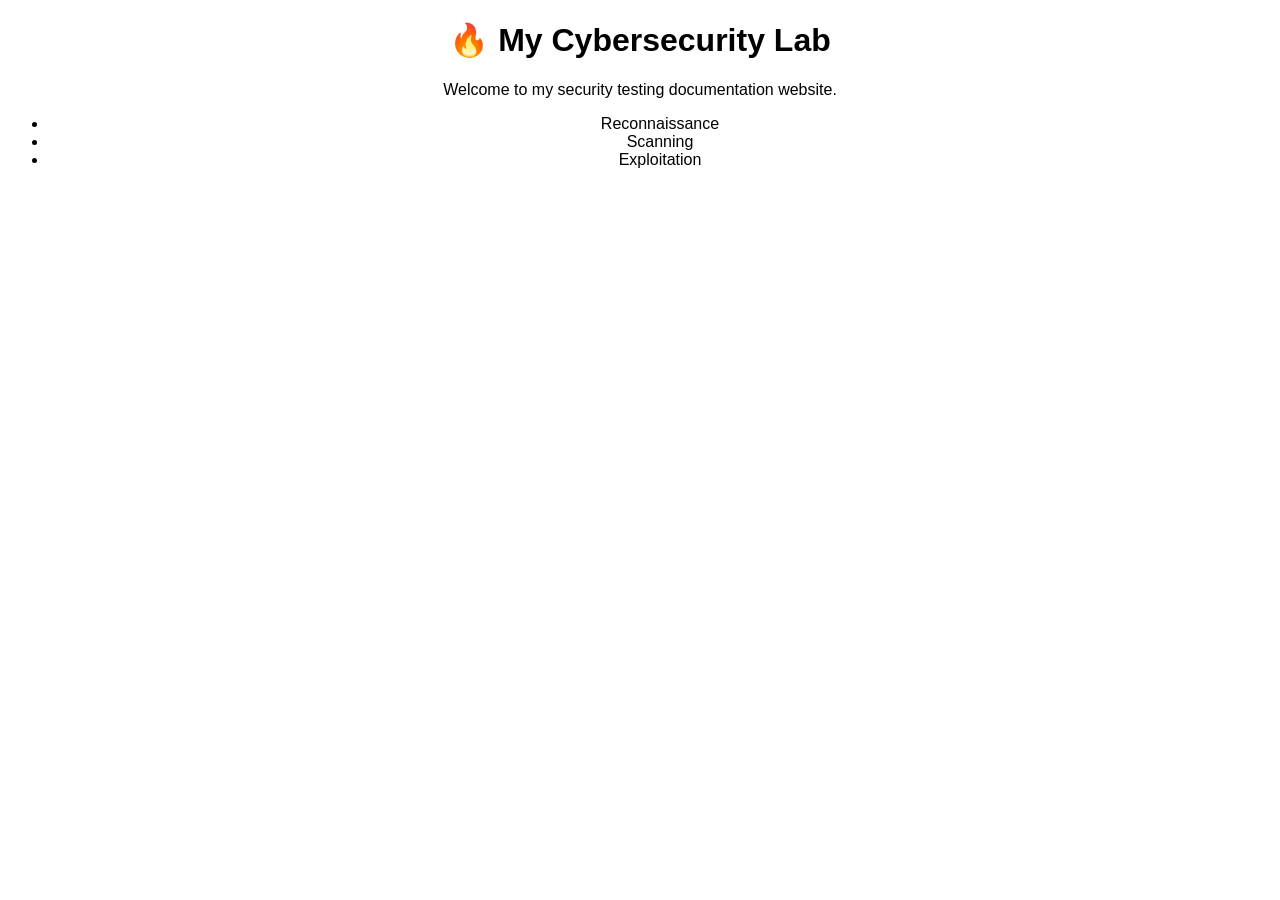
==== index.html @ c1ba67ef "Create index.html" ====
<!DOCTYPE html>
<html lang="en">
<head>
    <meta charset="UTF-8">
    <title>Abenecybertech Lab</title>
</head>
<body style="font-family: Arial; text-align: center;">

<h1>🔥 My Cybersecurity Lab</h1>

<p>Welcome to my security testing documentation website.</p>

<ul>
    <li>Reconnaissance</li>
    <li>Scanning</li>
    <li>Exploitation</li>
</ul>

</body>
</html>
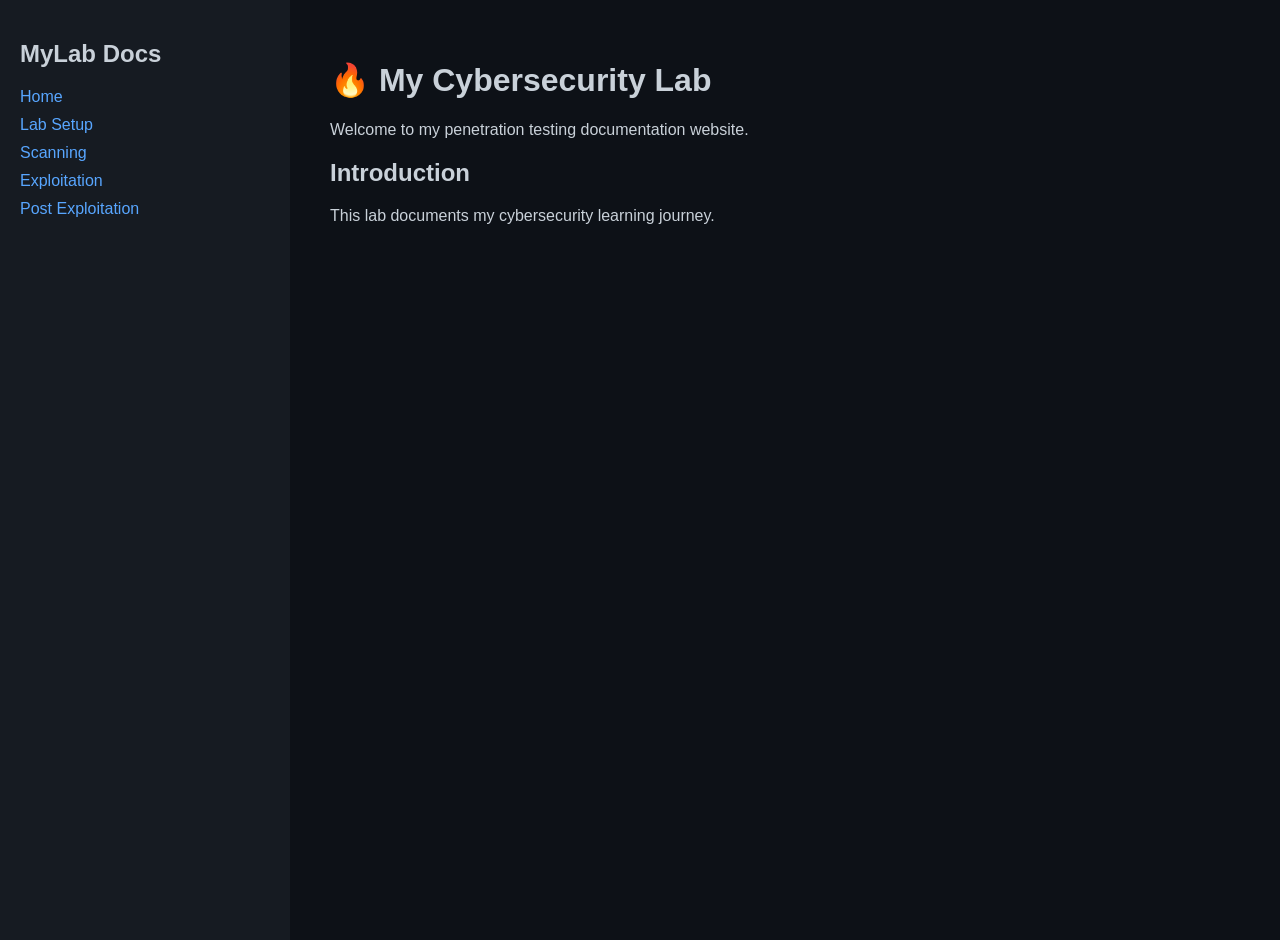
==== commit 2639d13a: "Update index.html" ====
--- a/index.html
+++ b/index.html
@@ -3,18 +3,27 @@
 <head>
     <meta charset="UTF-8">
     <title>Abenecybertech Lab</title>
+    <link rel="stylesheet" href="styles.css">
 </head>
-<body style="font-family: Arial; text-align: center;">
 
-<h1>🔥 My Cybersecurity Lab</h1>
+<body>
 
-<p>Welcome to my security testing documentation website.</p>
+<div class="sidebar">
+    <h2>MyLab Docs</h2>
+    <a href="index.html">Home</a>
+    <a href="pages/setup.html">Lab Setup</a>
+    <a href="pages/scanning.html">Scanning</a>
+    <a href="pages/exploitation.html">Exploitation</a>
+    <a href="pages/post.html">Post Exploitation</a>
+</div>
 
-<ul>
-    <li>Reconnaissance</li>
-    <li>Scanning</li>
-    <li>Exploitation</li>
-</ul>
+<div class="content">
+    <h1>🔥 My Cybersecurity Lab</h1>
+    <p>Welcome to my penetration testing documentation website.</p>
+
+    <h2>Introduction</h2>
+    <p>This lab documents my cybersecurity learning journey.</p>
+</div>
 
 </body>
 </html>
--- a/styles.css
+++ b/styles.css
@@ -0,0 +1,30 @@
+body {
+    margin: 0;
+    font-family: Arial;
+    display: flex;
+    background-color: #0d1117;
+    color: #c9d1d9;
+}
+
+.sidebar {
+    width: 250px;
+    background: #161b22;
+    padding: 20px;
+    height: 100vh;
+}
+
+.sidebar a {
+    display: block;
+    color: #58a6ff;
+    margin: 10px 0;
+    text-decoration: none;
+}
+
+.sidebar a:hover {
+    color: white;
+}
+
+.content {
+    padding: 40px;
+    flex: 1;
+}
